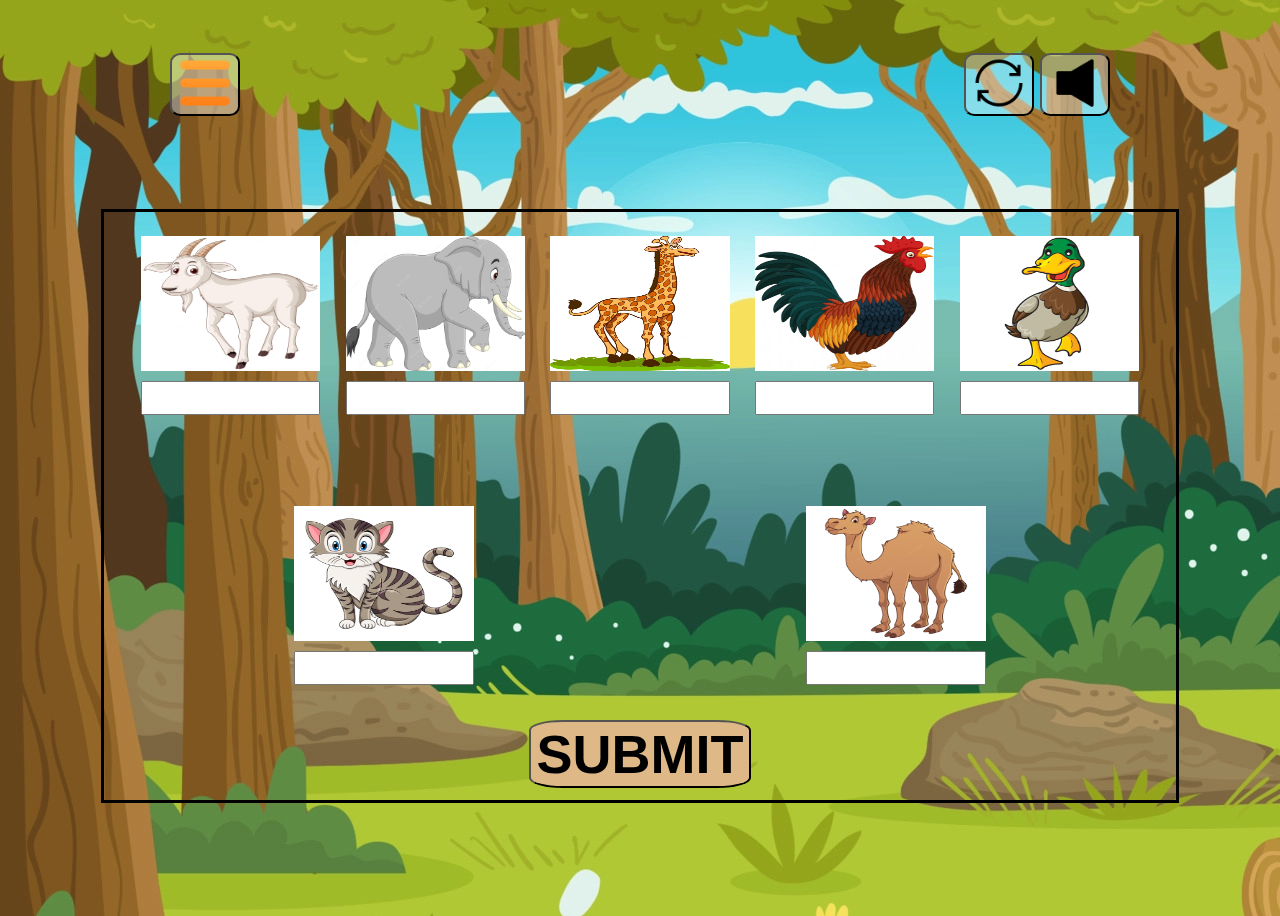
==== pages/game.html @ 30f0a649 "Initial publish" ====
<!DOCTYPE html>
<html lang="en">
<head>
    <meta charset="UTF-8">
    <meta name="viewport" content="width=device-width, initial-scale=1.0">
    <title>The Name is the Game</title>
    <link rel="stylesheet" href="../styles.css">
</head>
<body class="game-page">
    
    <section class="upper-section navigation inline-flex space-around">
        <div class="burger-menu drop-down game-menu">
            <button type="button" class="game-btn">
                <img src="../data/images/icons/categories_list.png" alt="image of burger menu" class="nav-logo">
            </button>
        </div>

        <div class="marks hidden none-user-select">
            <button type="button" class="game-btn marks nav-logo">
                60
            </button>
        </div>

        <div class="inline-flex space-around">
            <div>
                <button type="button" class="game-btn">
                    <img src="../data/images/icons/reset.png" class="nav-logo" >
                </button>
                <button type="button" class="game-btn">
                    <img src="../data/images/icons/sound.png" class="nav-logo">
                </button>
            </div>
        </div>
    </section>

    <section class="mid-section gameContainer flex space-around"> 
       

        <div class="absolute bottom flex">
            <button type="button" class="submit-btn">SUBMIT</button>
        </div>
    </section>

    <script src="../main.js"></script>
</body>
</html>
---- styles.css ----
body
{
    height: 100vh;
    font-size: 24px;
    background: url(./data/images/background.webp);
}

/** CSS design of start page */
.start-game 
{
    width: fit-content;
    height: fit-content;
    position: relative;
}
.center
{
    margin: auto;
    top: 50%;
}
.game-btn.start
{
    border: none;
    background: rgba(250,250,250,0);
    height: fit-content;
}
.game-btn:hover 
{
    cursor: pointer;
}
.start.logo
{
    animation: resize 3s linear  infinite;
}
@keyframes resize 
{
    0% {height: 8vh;}
    30% {height: 10vh;}
    50% {height: 12vh;}
    70% {height: 10vh;}
    100% {height: 8vh;}
}

/** CSS Design of game page */
.upper-section
{
    position: relative;
    top: 5%;
}
.navigation 
{
    width: 100%;
}
.inline-flex
{
    display: inline-flex;
}
.space-around
{
    justify-content: space-around;
}
.game-btn
{
    background-color: rgba(250,255,250,0.4);
    border-radius: 15%;
}
.nav-logo
{
    height: 6vh;
}
.marks{
    font-size: 6vh;
}
.hidden
{
    visibility: hidden;
}

.mid-section 
{
    position: relative;
    top: 15%;
    margin: auto;
}

.gameContainer{
    border: 3px solid black;
    min-height: 60vh;
    width: 80vw;
    padding: 1em;
    flex-wrap: wrap;
}
.flex
{
    display: flex;
}
.image-question 
{
    height: fit-content;
    width: 14vw;
    gap: .4em;
}
.gameImage
{
    height: 15vh;
}
.flex.column 
{
    flex-direction: column;
}
.text-box {
    text-align: center;
    text-transform: uppercase;
    font-weight: 600;
    max-width:max-content;
    font-size: 1em;
}
.bottom 
{
    position: absolute;
    bottom: 0;
    padding-bottom: .5em;
}
.submit-btn
{
    background-color: burlywood;
      
    font-weight: 600;
    font-size: 6vh;
    border-radius: 15%;
    cursor: pointer;
}
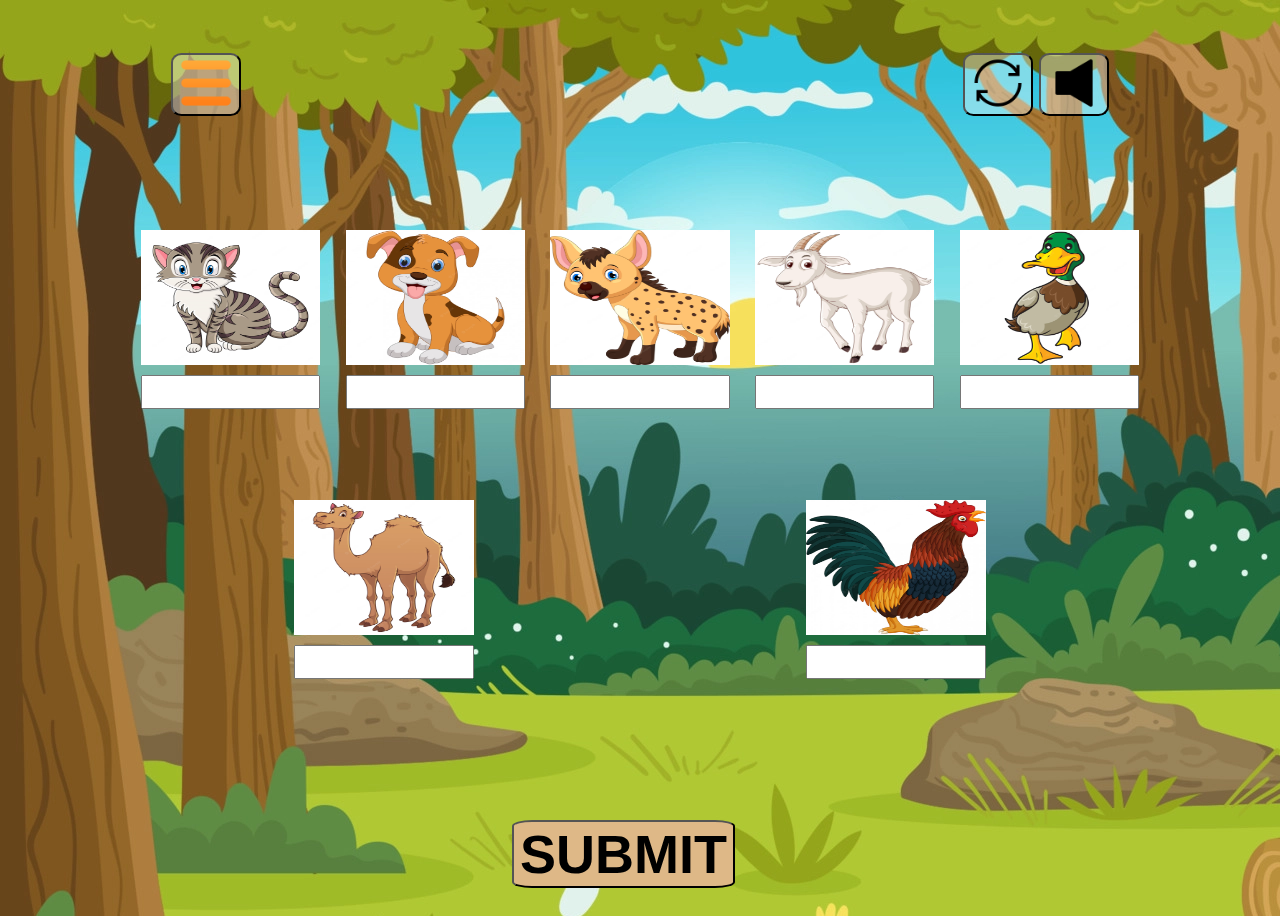
==== commit 1c284a21: "* HTMl file updates" ====
--- a/pages/game.html
+++ b/pages/game.html
@@ -6,7 +6,7 @@
     <title>The Name is the Game</title>
     <link rel="stylesheet" href="../styles.css">
 </head>
-<body class="game-page">
+<body class="game-page" onload="loadQuestions()">
     
     <section class="upper-section navigation inline-flex space-around">
         <div class="burger-menu drop-down game-menu">
@@ -15,18 +15,16 @@
             </button>
         </div>
 
-        <div class="marks hidden none-user-select">
-            <button type="button" class="game-btn marks nav-logo">
-                60
-            </button>
+        <div class="marks-container none-user-select">
+            <button type="button" class="game-btn marks nav-logo">60</button>
         </div>
 
         <div class="inline-flex space-around">
             <div>
-                <button type="button" class="game-btn">
+                <button type="button" class="game-btn reset-btn">
                     <img src="../data/images/icons/reset.png" class="nav-logo" >
                 </button>
-                <button type="button" class="game-btn">
+                <button type="button" class="game-btn sound-btn">
                     <img src="../data/images/icons/sound.png" class="nav-logo">
                 </button>
             </div>
@@ -36,11 +34,11 @@
     <section class="mid-section gameContainer flex space-around"> 
        
 
-        <div class="absolute bottom flex">
-            <button type="button" class="submit-btn">SUBMIT</button>
-        </div>
+        
     </section>
-
+    <div class="absolute bottom-center flex">
+        <button type="button" class="submit-btn">SUBMIT</button>
+    </div>
     <script src="../main.js"></script>
 </body>
 </html>--- a/styles.css
+++ b/styles.css
@@ -69,6 +69,9 @@
 }
 .marks{
     font-size: 6vh;
+    font-weight: 600;
+    color: black;
+    border: none;
 }
 .hidden
 {
@@ -83,7 +86,6 @@
 }
 
 .gameContainer{
-    border: 3px solid black;
     min-height: 60vh;
     width: 80vw;
     padding: 1em;
@@ -114,19 +116,28 @@
     max-width:max-content;
     font-size: 1em;
 }
-.bottom 
+.wrong-answer
+{
+background-color: #fc2f28;
+}
+.correct-answer
+{
+    background-color: #90ff50;
+}
+.bottom-center
 {
     position: absolute;
     bottom: 0;
+    left: 40%;
     padding-bottom: .5em;
 }
 .submit-btn
 {
     background-color: burlywood;
-      
+    margin: auto;      
     font-weight: 600;
     font-size: 6vh;
-    border-radius: 15%;
+    border-radius: 9%;
     cursor: pointer;
 }
 
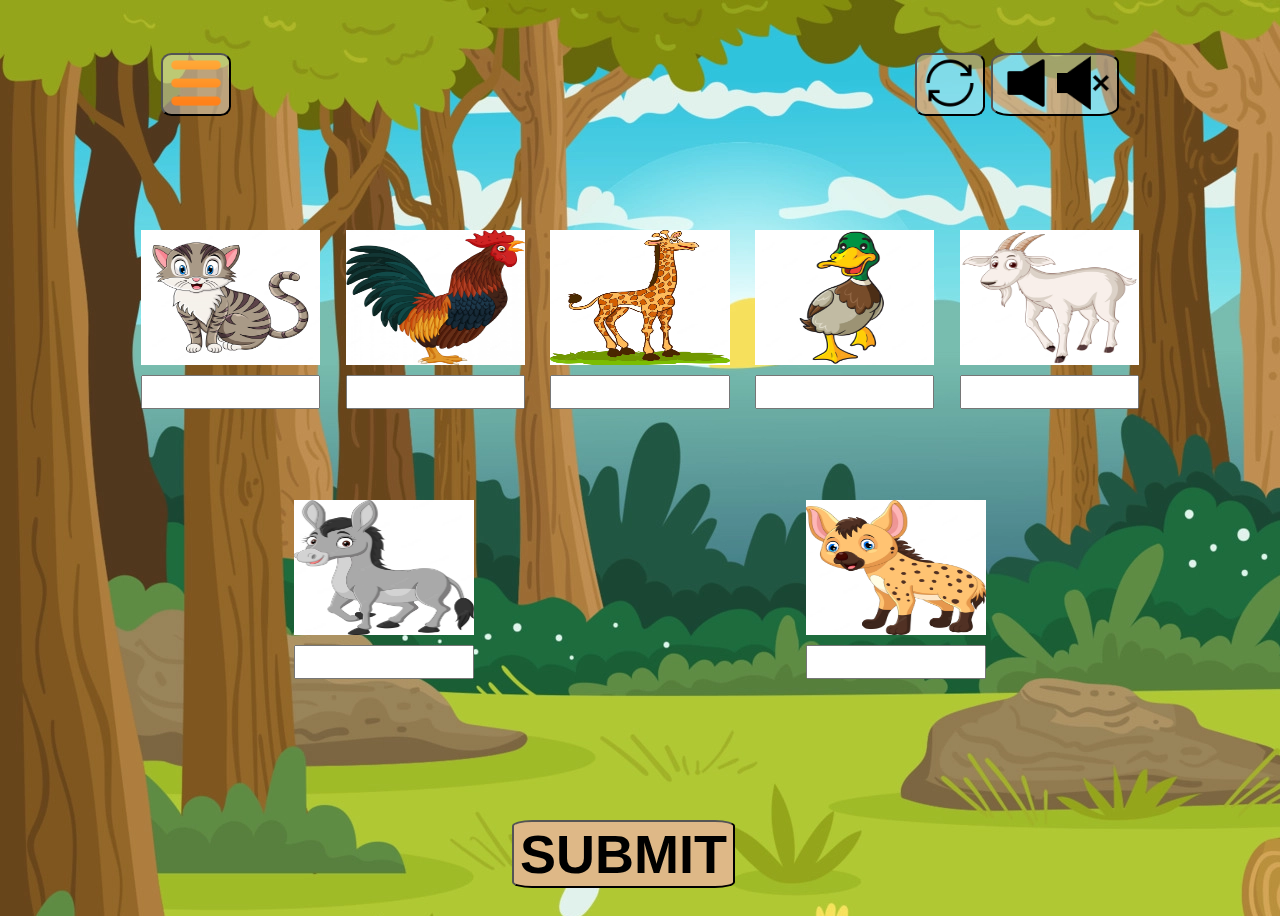
==== commit 6043180e: "*Update game page" ====
--- a/pages/game.html
+++ b/pages/game.html
@@ -25,7 +25,9 @@
                     <img src="../data/images/icons/reset.png" class="nav-logo" >
                 </button>
                 <button type="button" class="game-btn sound-btn">
-                    <img src="../data/images/icons/sound.png" class="nav-logo">
+                    <img src="../data/images/icons/sound.png" class="nav-logo sound-on none">
+                    <img src="../data/images/icons/mute_sound.png" class="nav-logo sound-off">
+                    <audio src="../data/sounds/game-music.mp3" class="gameMusic" autoplay muted></audio>
                 </button>
             </div>
         </div>
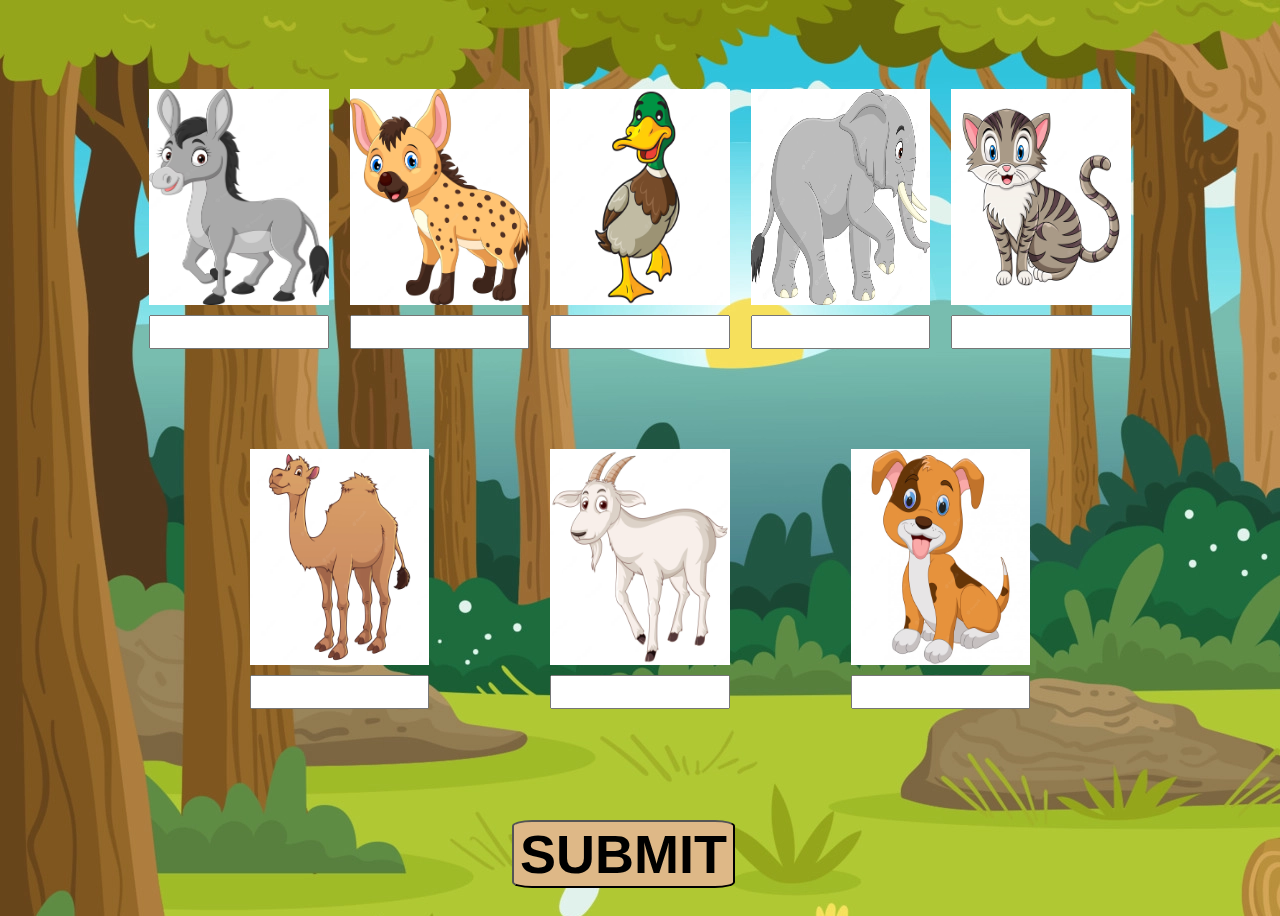
==== commit d9eb5627: "*HTML design updates" ====
--- a/pages/game.html
+++ b/pages/game.html
@@ -8,36 +8,13 @@
 </head>
 <body class="game-page" onload="loadQuestions()">
     
-    <section class="upper-section navigation inline-flex space-around">
-        <div class="burger-menu drop-down game-menu">
-            <button type="button" class="game-btn">
-                <img src="../data/images/icons/categories_list.png" alt="image of burger menu" class="nav-logo">
-            </button>
-        </div>
-
-        <div class="marks-container none-user-select">
+    <section class="upper-section navigation inline-flex space-around"> 
+        <div class="marks-container hidden none-user-select">
             <button type="button" class="game-btn marks nav-logo">60</button>
-        </div>
-
-        <div class="inline-flex space-around">
-            <div>
-                <button type="button" class="game-btn reset-btn">
-                    <img src="../data/images/icons/reset.png" class="nav-logo" >
-                </button>
-                <button type="button" class="game-btn sound-btn">
-                    <img src="../data/images/icons/sound.png" class="nav-logo sound-on none">
-                    <img src="../data/images/icons/mute_sound.png" class="nav-logo sound-off">
-                    <audio src="../data/sounds/game-music.mp3" class="gameMusic" autoplay muted></audio>
-                </button>
-            </div>
         </div>
     </section>
 
-    <section class="mid-section gameContainer flex space-around"> 
-       
-
-        
-    </section>
+    <section class="mid-section gameContainer flex space-evenly"></section>
     <div class="absolute bottom-center flex">
         <button type="button" class="submit-btn">SUBMIT</button>
     </div>
--- a/styles.css
+++ b/styles.css
@@ -41,22 +41,13 @@
 }
 
 /** CSS Design of game page */
-.upper-section
-{
-    position: relative;
-    top: 5%;
-}
-.navigation 
-{
-    width: 100%;
-}
-.inline-flex
-{
-    display: inline-flex;
-}
 .space-around
 {
     justify-content: space-around;
+}
+.space-evenly
+{
+    justify-content: space-evenly;
 }
 .game-btn
 {
@@ -66,6 +57,10 @@
 .nav-logo
 {
     height: 6vh;
+}
+.none
+{
+    display: none;
 }
 .marks{
     font-size: 6vh;
@@ -81,12 +76,11 @@
 .mid-section 
 {
     position: relative;
-    top: 15%;
     margin: auto;
 }
 
 .gameContainer{
-    min-height: 60vh;
+    min-height: 80vh;
     width: 80vw;
     padding: 1em;
     flex-wrap: wrap;
@@ -101,18 +95,14 @@
     width: 14vw;
     gap: .4em;
 }
-.gameImage
-{
-    height: 15vh;
-}
 .flex.column 
 {
     flex-direction: column;
 }
 .text-box {
     text-align: center;
-    text-transform: uppercase;
-    font-weight: 600;
+    text-transform: lowercase;
+    font-weight: 500;
     max-width:max-content;
     font-size: 1em;
 }
@@ -141,3 +131,18 @@
     cursor: pointer;
 }
 
+@media only screen and (max-width:980px)
+{
+    .gameImage
+    {
+        height: 19vh;
+    }
+}
+
+@media screen and (min-width:980px)
+{
+    .gameImage
+    {
+        height: 24vh;
+    }
+}
